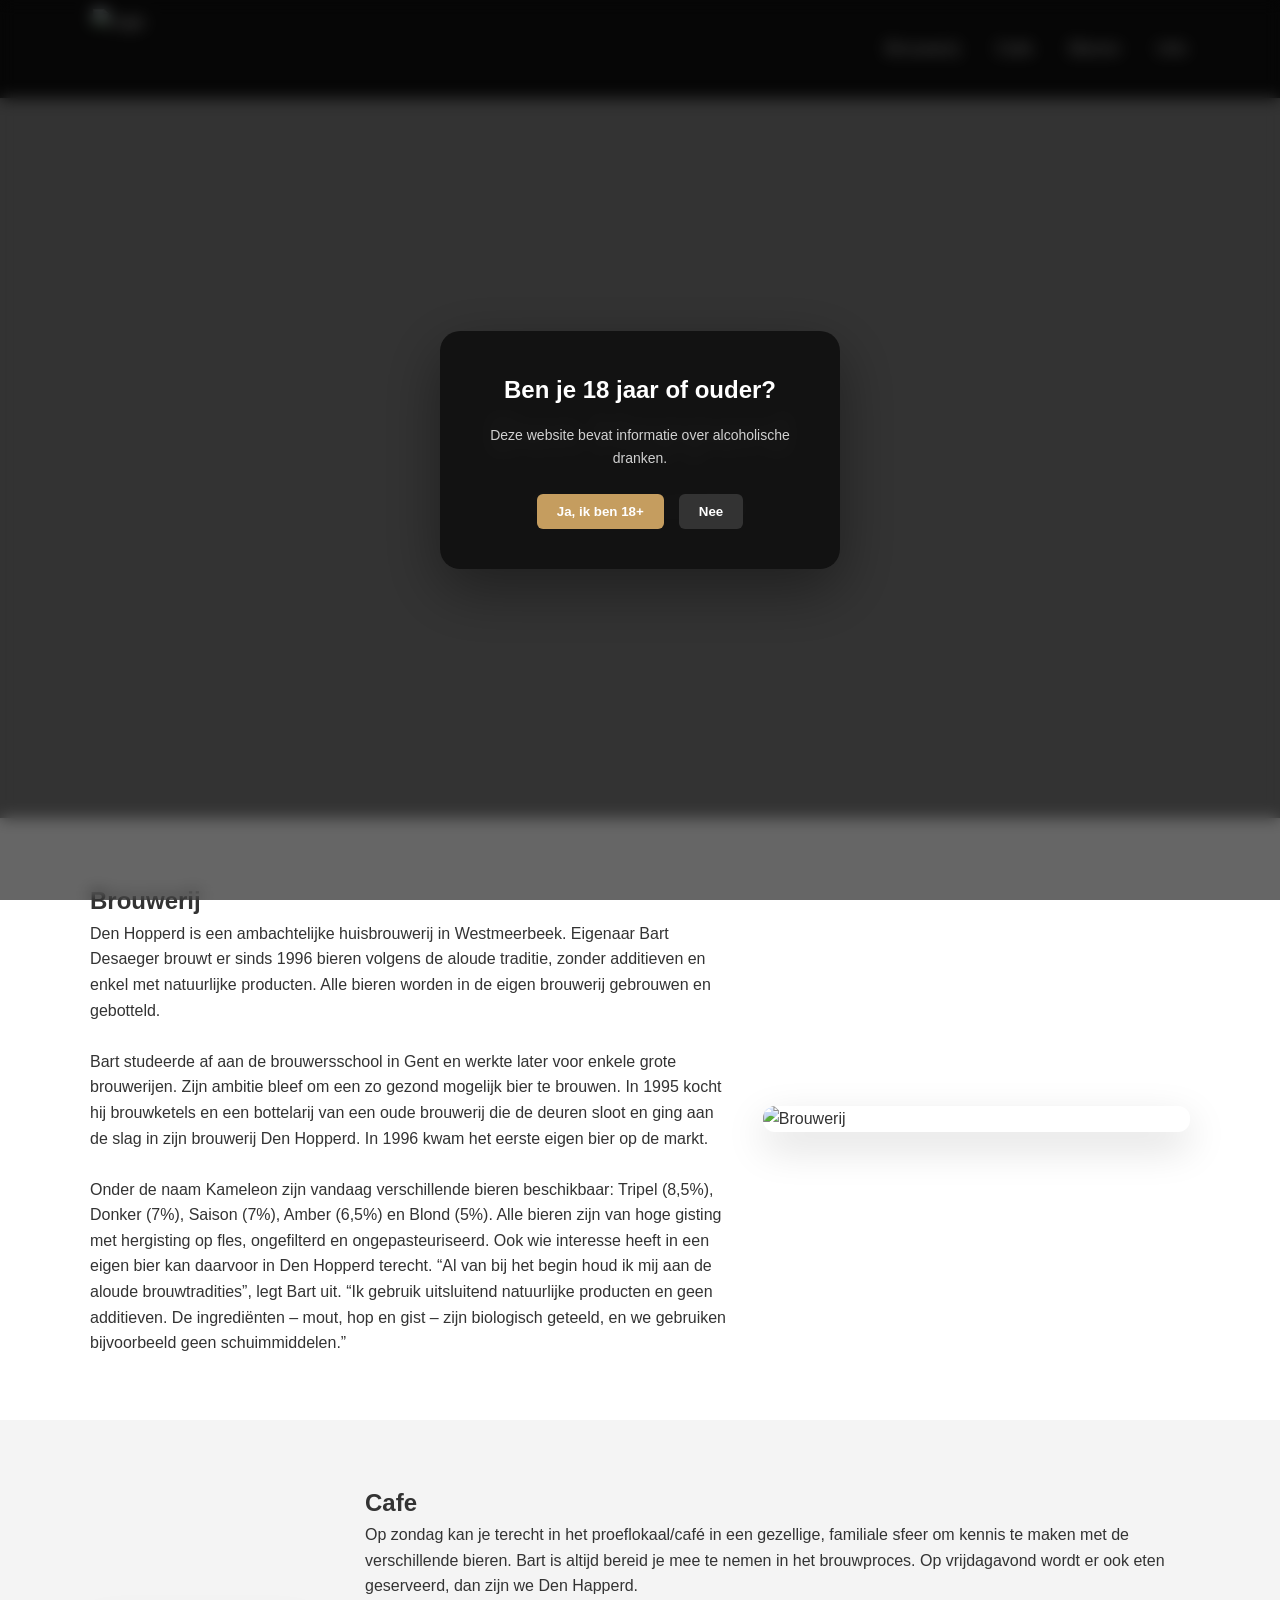
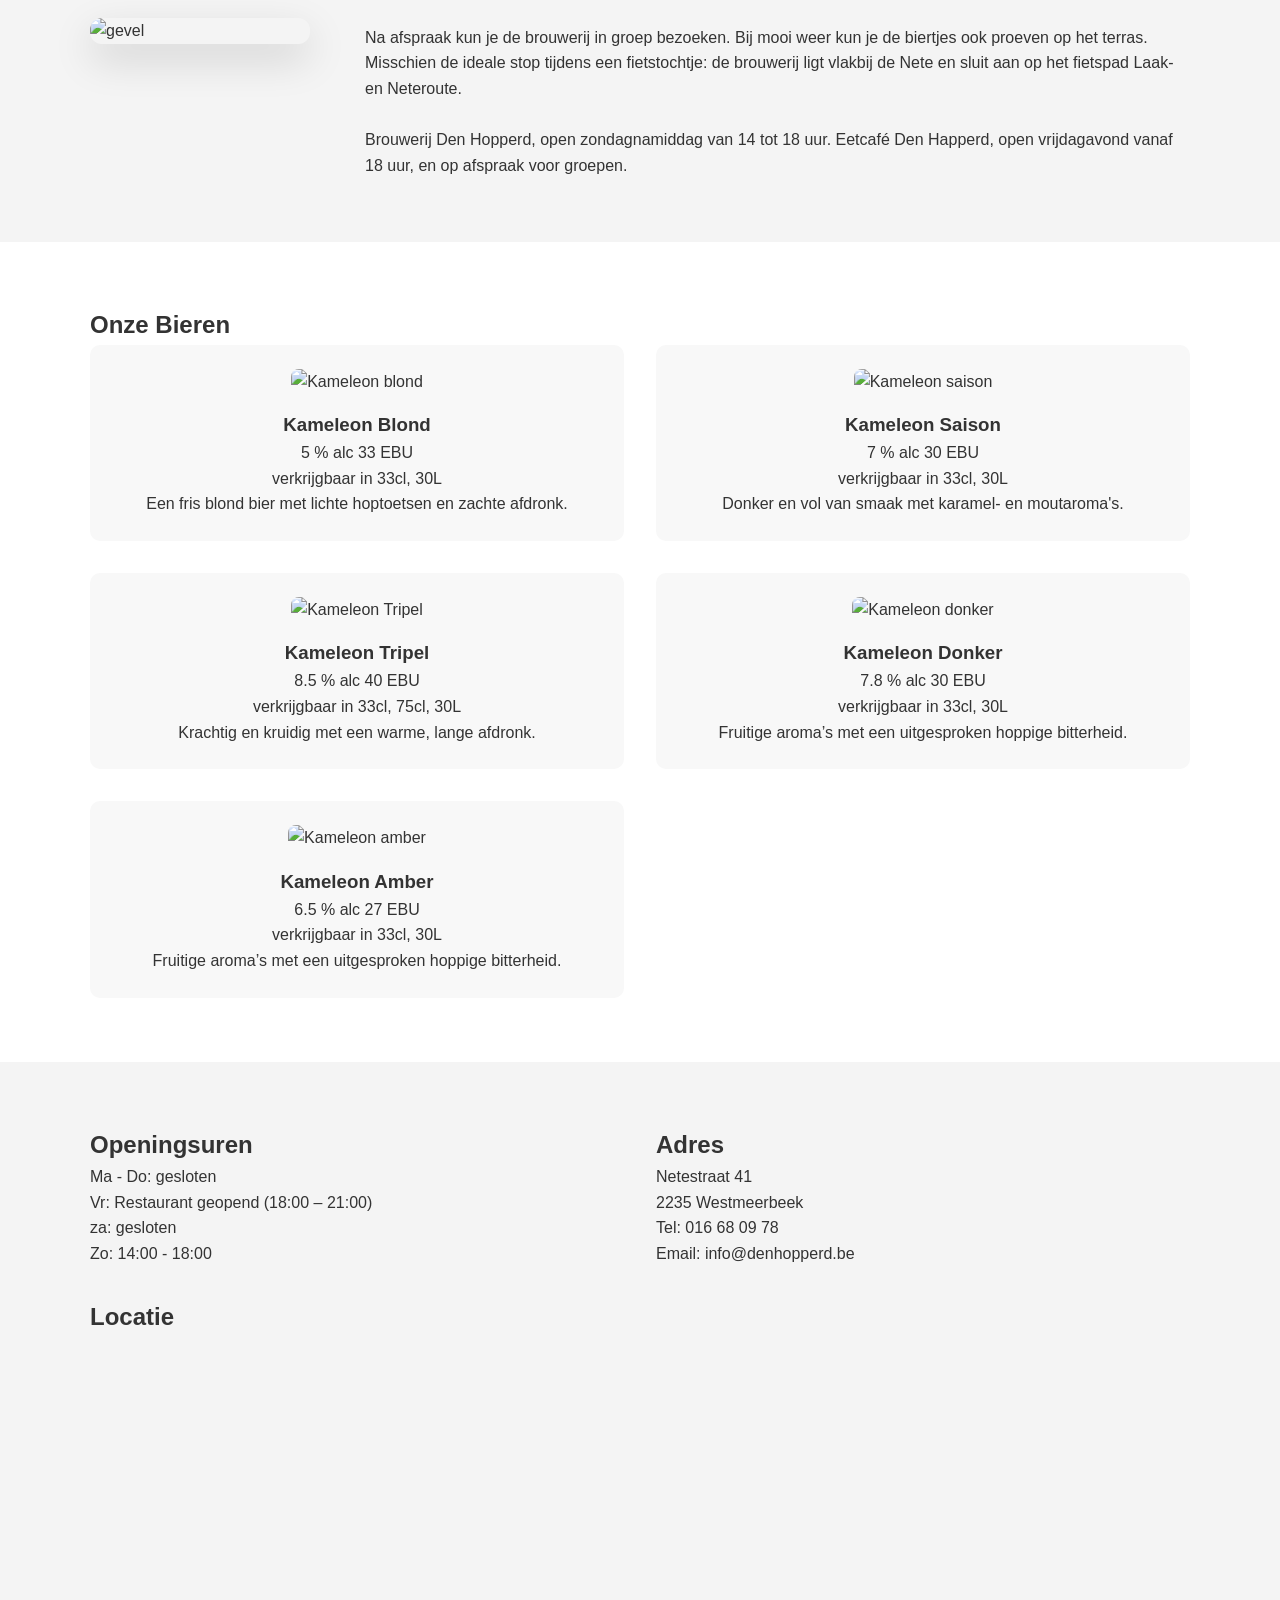
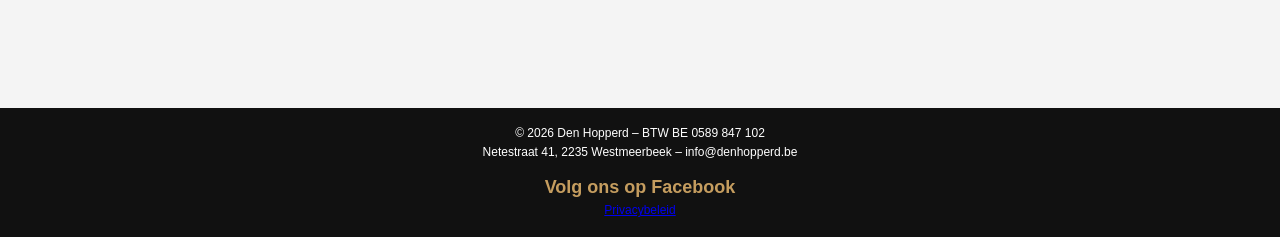
==== index.html @ 27a53ddf "Initial commit" ====
<!DOCTYPE html>
<html lang="nl">
<head>
  <meta charset="UTF-8" />
  <meta name="viewport" content="width=device-width, initial-scale=1.0" />
  <title>Den Hopperd</title>
  <meta name="description" content="Restaurant Naam - Geniet van verfijnde gerechten in een gezellige sfeer." />
  <link rel="stylesheet" href="style.css" />
</head>
<body>

<div id="age-gate" class="age-gate">
  <div class="age-box">
    <h2>Ben je 18 jaar of ouder?</h2>
    <p>Deze website bevat informatie over alcoholische dranken.</p>
    <div class="age-buttons">
      <button id="age-yes">Ja, ik ben 18+</button>
      <button id="age-no">Nee</button>
    </div>
  </div>
</div>


<header>
  <div class="container nav">

    <div class="brand">
      <img src="images/DenHopperdLogo-Transparent.png" alt="Logo">
    </div>

    <!-- Hamburger -->
    <div class="hamburger" id="hamburger">
      <span></span>
      <span></span>
      <span></span>
    </div>

    <nav id="nav-menu">
      <a href="#brouwerij">Brouwerij</a>
      <a href="#cafe">Cafe</a>
      <a href="#bieren">Bieren</a>
      <a href="#info">Info</a>
    </nav>

  </div>
</header>


<section class="hero">
  <div class="hero-content">
    <h2>Den Hopperd</h2>
    <h3>Bier van hoge goesting.</h3>
  </div>
</section>

<section id="brouwerij" class="section">
  <div class="container tekst-grid">
    <div>
      <h2>Brouwerij</h2>
      <p>
        Den Hopperd is een ambachtelijke huisbrouwerij in Westmeerbeek. Eigenaar Bart Desaeger brouwt er sinds 1996 bieren volgens de aloude traditie, zonder additieven en enkel met natuurlijke producten. Alle bieren worden in de eigen brouwerij gebrouwen en gebotteld.
<br><br>Bart studeerde af aan de brouwersschool in Gent en werkte later voor enkele grote brouwerijen. Zijn ambitie bleef om een zo gezond mogelijk bier te brouwen. In 1995 kocht hij brouwketels en een bottelarij van een oude brouwerij die de deuren sloot en ging aan de slag in zijn brouwerij Den Hopperd. In 1996 kwam het eerste eigen bier op de markt.
<br><br>Onder de naam Kameleon zijn vandaag verschillende bieren beschikbaar: Tripel (8,5%), Donker (7%), Saison (7%), Amber (6,5%) en Blond (5%). Alle bieren zijn van hoge gisting met hergisting op fles, ongefilterd en ongepasteuriseerd. Ook wie interesse heeft in een eigen bier kan daarvoor in Den Hopperd terecht.
“Al van bij het begin houd ik mij aan de aloude brouwtradities”, legt Bart uit. “Ik gebruik uitsluitend natuurlijke producten en geen additieven. De ingrediënten – mout, hop en gist – zijn biologisch geteeld, en we gebruiken bijvoorbeeld geen schuimmiddelen.”
      </p>
    </div>
    <img src="images/brouwerij.jpg" class="brouwerij-img" alt="Brouwerij" />
  </div>
</section>

<section id="cafe" class="section light">
  <div class="container tekst-grid-reverse">
    <div class="tekst">
      <h2>Cafe</h2>
      <p>
        Op zondag kan je terecht in het proeflokaal/café in een gezellige, familiale sfeer om kennis te maken met de verschillende bieren. Bart is altijd bereid je mee te nemen in het brouwproces. Op vrijdagavond wordt er ook eten geserveerd, dan zijn we Den Happerd.
<br><br>Na afspraak kun je de brouwerij in groep bezoeken. Bij mooi weer kun je de biertjes ook proeven op het terras. Misschien de ideale stop tijdens een fietstochtje: de brouwerij ligt vlakbij de Nete en sluit aan op het fietspad Laak- en Neteroute.
<br><br>Brouwerij Den Hopperd, open zondagnamiddag van 14 tot 18 uur.
Eetcafé Den Happerd, open vrijdagavond vanaf 18 uur, en op afspraak voor groepen.
      </p>
    </div>
    <img src="images/gevel.jpg" alt="gevel" class="gevel-img"/>
  </div>
</section>

<section id="bieren" class="section">
  <div class="container">
    <h2>Onze Bieren</h2>

    <div class="bier-grid">
      
      <div class="bier-card">
        <img src="images/blond.jpg" alt="Kameleon blond">
        <h3>Kameleon Blond</h3>
        <p>5 % alc 33 EBU</p>
        <p>verkrijgbaar in 33cl, 30L</p>
        <p>Een fris blond bier met lichte hoptoetsen en zachte afdronk.</p>
      </div>

      <div class="bier-card">
        <img src="images/saison.jpg" alt="Kameleon saison">
        <h3>Kameleon Saison</h3>
        <p>7 % alc 30 EBU</p>
        <p>verkrijgbaar in 33cl, 30L</p>
        <p>Donker en vol van smaak met karamel- en moutaroma's.</p>
      </div>

      <div class="bier-card">
        <img src="images/tripel.jpg" alt="Kameleon Tripel">
        <h3>Kameleon Tripel</h3>
        <p>8.5 % alc  40 EBU </p>
        <p>verkrijgbaar in 33cl, 75cl, 30L</p>
        <p>Krachtig en kruidig met een warme, lange afdronk.</p>
      </div>

      <div class="bier-card">
        <img src="images/donker.jpg" alt="Kameleon donker">
        <h3>Kameleon Donker</h3>
        <p>7.8 % alc 30 EBU</p>
        <p>verkrijgbaar in 33cl, 30L</p>
        <p>Fruitige aroma’s met een uitgesproken hoppige bitterheid.</p>
      </div>

      <div class="bier-card">
        <img src="images/amber.jpg" alt="Kameleon amber">
        <h3>Kameleon Amber</h3>
        <p>6.5 % alc 27 EBU</p>
        <p>verkrijgbaar in 33cl, 30L</p>
        <p>Fruitige aroma’s met een uitgesproken hoppige bitterheid.</p>
      </div>

    </div>
  </div>
</section>

<section id="info" class="section light">
  <div class="container grid">
    <div>
      <h2>Openingsuren</h2>
      <p>Ma - Do: gesloten</p>
      <p>Vr: Restaurant geopend (18:00 – 21:00)</p>
      <p>za: gesloten</p>
      <p>Zo: 14:00 - 18:00</p>
    </div>

    <div>
      <h2>Adres</h2>
      <p>Netestraat 41</p>
      <p>2235 Westmeerbeek</p>
      <p>Tel: 016 68 09 78</p>
      <p>Email: info@denhopperd.be</p>
    </div>
    <div class="locatie">
    <h2>Locatie</h2>
    <iframe
      src="https://www.google.com/maps/embed?pb=!1m18!1m12!1m3!1d2507.45980345771!2d4.831696375982853!3d51.06306164306714!2m3!1f0!2f0!3f0!3m2!1i1024!2i768!4f13.1!3m3!1m2!1s0x47c15ab9e8f46dcd%3A0xeb214ca269aacdbd!2sBrouwerij%20den%20Hopperd!5e0!3m2!1snl!2sbe!4v1770646903453!5m2!1snl!2sbe"
      width="100%"
      height="300"
      style="border:0;"
      allowfullscreen=""
      loading="lazy">
    </iframe>
  </div>
  </div>
</section>

<footer>
  <div class="container">
     <p>
    © 2026 Den Hopperd – BTW BE 0589 847 102 <br>
    Netestraat 41, 2235 Westmeerbeek – info@denhopperd.be
    </p>
    <a class="social-link" href="https://www.facebook.com/hopperd1/" target="_blank">
      Volg ons op Facebook
    </a>
    <br>
    <a href="privacy.html">Privacybeleid</a>
  </div>
</footer>
<script src="script.js"></script>
</body>
</html>
---- style.css ----
* {
  margin: 0;
  padding: 0;
  box-sizing: border-box;
}

body {
  font-family: Arial, sans-serif;
  line-height: 1.6;
  color: #333;
}

.container {
  width: 90%;
  max-width: 1100px;
  margin: auto;
}

header {
  background: #0f0f0f;
  color: white;
  padding: 1.2rem 2rem;
  position: sticky;
  top: 0;
  z-index: 1000;
}

.nav {
  display: flex;
  justify-content: space-between;
  align-items: center;
  max-width: 1100px;
  margin: 0 auto;
}

nav a {
  color: white;
  text-decoration: none;
  margin-left: 2rem;
  font-weight: 500;
  letter-spacing: 0.05em;
  position: relative;
  transition: all 0.3s ease;
}

nav a::after {
  content: "";
  position: absolute;
  left: 0;
  bottom: -6px;
  width: 0;
  height: 2px;
  background: #c89b3c; /* warm accent */
  transition: width 0.3s ease;
}

nav a:hover::after {
  width: 100%;
}

.hero {
  background: url("images/toog.jpg") center/cover no-repeat;
  height: 80vh;
  display: flex;
  align-items: center;
  justify-content: center;
  text-align: center;
  color: white;
  position: relative;
}

.hero::after {
  content: "";
  position: absolute;
  inset: 0;
  background: rgba(0,0,0,0.5);
}

.hero-content {
  position: relative;
  z-index: 1;
}

.hero h2 {
  font-size: 3rem;
  margin-bottom: 1rem;
}

.btn {
  display: inline-block;
  padding: 10px 20px;
  background: #c59d5f;
  color: white;
  text-decoration: none;
  border-radius: 5px;
}

section {
  scroll-margin-top: 100px;
}

.section {
  padding: 4rem 0;
}

.section.light {
  background: #f4f4f4;
}

.grid {
  display: grid;
  grid-template-columns: 1fr 1fr;
  gap: 2rem;
  align-items: center;
}

.tekst-grid {
  display: grid;
  grid-template-columns: 3fr 2fr;
  gap: 2rem;
  align-items: center;
}

.tekst-grid img{
  width: 100%;
}

.menu-grid {
  display: grid;
  gap: 2rem;
  margin-top: 2rem;
}

.locatie {
  grid-column: 1 / -1;
}

footer {
  background: #111;
  color: white;
  text-align: center;
  padding: 1rem 0;
  font-size: 12px;
}

.social-link {
  display: inline-block;
  margin-top: 10px;
  color: #c59d5f;
  text-decoration: none;
  font-weight: bold;
  font-size: 18px;
}

.social-link:hover {
  opacity: 0.7;
}

.menu-image {
  margin-top: 2rem;
  text-align: center;
}

.menu-image img {
  max-width: 60%;
  height: auto;
  border-radius: 10px;
  box-shadow: 0 10px 25px rgba(0,0,0,0.1);
}

.brand {
  display: flex;
  align-items: center;
}

.brand img {
  height: 80px;
  width: auto;
  margin-top: -10px;
  margin-bottom: -10px;
}

.bier-grid {
  display: grid;
  grid-template-columns: repeat(2, 1fr);
  gap: 2rem;
}

.bier-card {
  background: #f8f8f8;
  padding: 1.5rem;
  border-radius: 10px;
  text-align: center;
}

.bier-card img {
  width: 40%;
  border-radius: 8px;
  margin-bottom: 1rem;
}

.tekst-grid-reverse {
  display: grid;
  grid-template-columns: 1fr 3fr;
  grid-template-areas: "image tekst";
  align-items: center;
}


.tekst-grid-reverse img.gevel-img {
  width: 80%;
  grid-area: image;
  border-radius: 12px;
  box-shadow: 0 15px 40px rgba(0, 0, 0, 0.15);
}

.tekst-grid-reverse .tekst{
  grid-area: tekst;
}


.tekst-grid img.brouwerij-img {
  width: 100%;
}

.tekst-grid img {
  width: 100%;
  height: auto;
  border-radius: 12px;
  box-shadow: 0 15px 40px rgba(0, 0, 0, 0.15);
}

.bart{
  width: 60%;
  display: block;
  margin: 0 auto;
}

.hamburger {
  display: none;
  flex-direction: column;
  gap: 5px;
  cursor: pointer;
}

.hamburger span {
  width: 25px;
  height: 3px;
  background: white;
  transition: 0.3s;
}

.age-gate {
  display: none; 
  position: fixed;
  inset: 0;

  background: rgba(0, 0, 0, 0.6); /* semi transparant */
  backdrop-filter: blur(8px);
  -webkit-backdrop-filter: blur(8px); /* Safari */

  display: none;
  justify-content: center;
  align-items: center;

  z-index: 9999;
}

.age-box {
  background: rgba(15,15,15,0.9);
  padding: 40px;
  border-radius: 20px;
  text-align: center;
  max-width: 400px;
  width: 90%;
  color: white;
  box-shadow: 0 20px 60px rgba(0,0,0,0.4);
}

.age-box h2 {
  margin-bottom: 15px;
}

.age-box p {
  margin-bottom: 25px;
  font-size: 14px;
  opacity: 0.8;
}

.age-buttons {
  display: flex;
  justify-content: center;
  gap: 15px;
}

.age-buttons button {
  padding: 10px 20px;
  border: none;
  cursor: pointer;
  border-radius: 6px;
  font-weight: bold;
}

#age-yes {
  background: #c59d5f;
  color: white;
}

#age-no {
  background: #333;
  color: white;
}

.age-hidden {
  display: none;
}

.privacy-container {
    max-width: 850px;
    margin: 60px auto;
    padding: 0 20px;
    line-height: 1.7;
}

/* Datum bovenaan */
.privacy-container .last-updated {
    font-size: 14px;
    color: #777;
    margin-bottom: 30px;
}

/* Hoofdtitels */
.privacy-container h1,
.privacy-container h2 {
    margin-top: 50px;
    margin-bottom: 15px;
    font-weight: 600;
}

/* Eerste titel iets minder afstand */
.privacy-container h1:first-of-type {
    margin-top: 0;
}

/* Bedrijfsgegevens blok */
.company-info {
    margin-bottom: 35px;
    line-height: 1.8;
}

/* Opsomming */
.privacy-container ul {
    margin-top: 10px;
    padding-left: 20px;
}

.privacy-container li {
    margin-bottom: 8px;
}

/* Paragrafen */
.privacy-container p {
    margin-bottom: 15px;
}

@media (max-width: 768px) {
  .grid {
    grid-template-columns: 1fr;
  }

  .hero h2 {
    font-size: 2rem;
  }

  .bier-grid {
  grid-template-columns: 1fr;
  }

  .tekst-grid-reverse {
    grid-template-columns: 1fr;
    grid-template-areas:
      "tekst"
      "image";
  }

  .tekst-grid {
    grid-template-columns: 1fr;
    grid-template-areas:
      "tekst"
      "image";
  }


  .tekst-grid-reverse img.gevel-img{
    width: 50%;
    margin: 0 auto;
    display: block;
    margin-top: 10px;
  }

  .hamburger {
    display: flex;
  }

  nav {
    position: fixed;       /* ← niet meer absolute */
    top: 90px;             /* hoogte van je header */
    left: 0;
    width: 100%;
    background: #0f0f0f;
    display: flex;
    flex-direction: column;
    text-align: center;

    max-height: 0;
    overflow: hidden;
    transition: max-height 0.3s ease;
    z-index: 999;
  }

  nav.active {
    max-height: 400px;
  }

  nav a {
    padding: 1.2rem 0;
    margin: 0;
  }
}
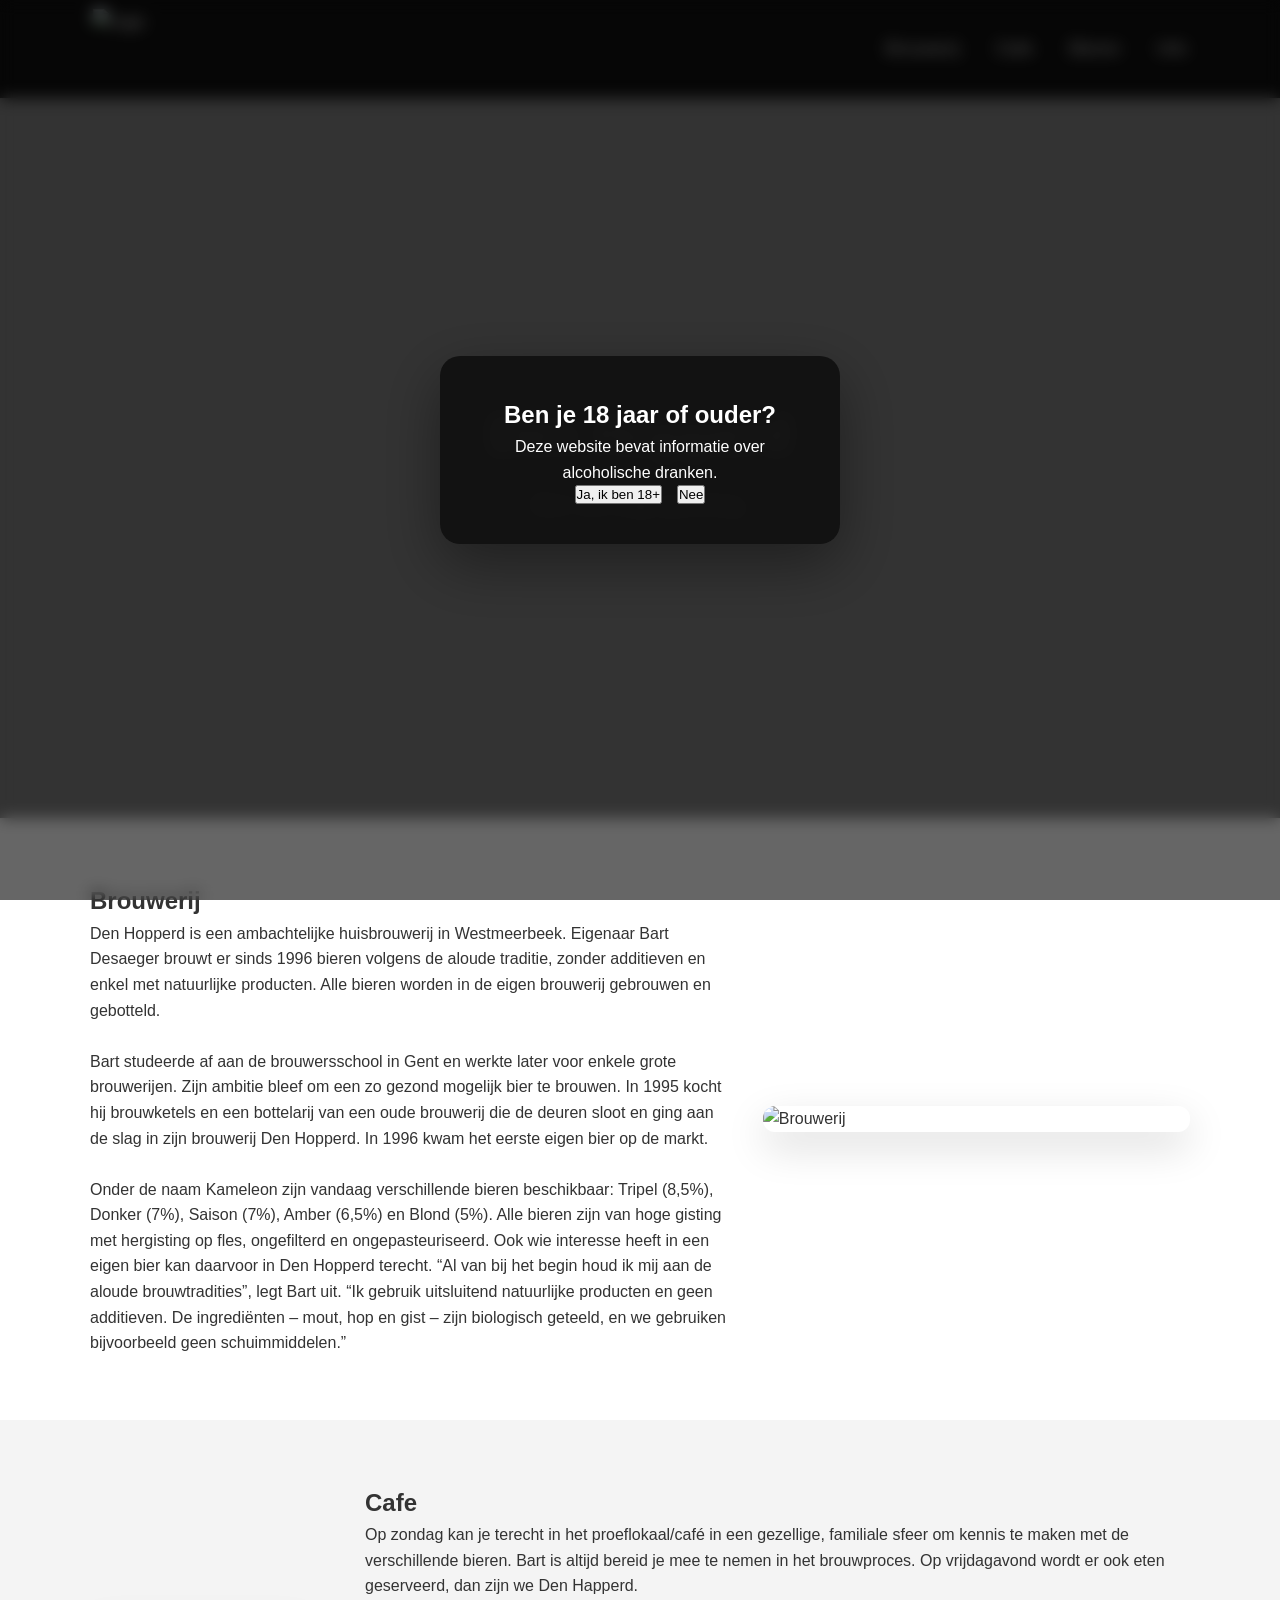
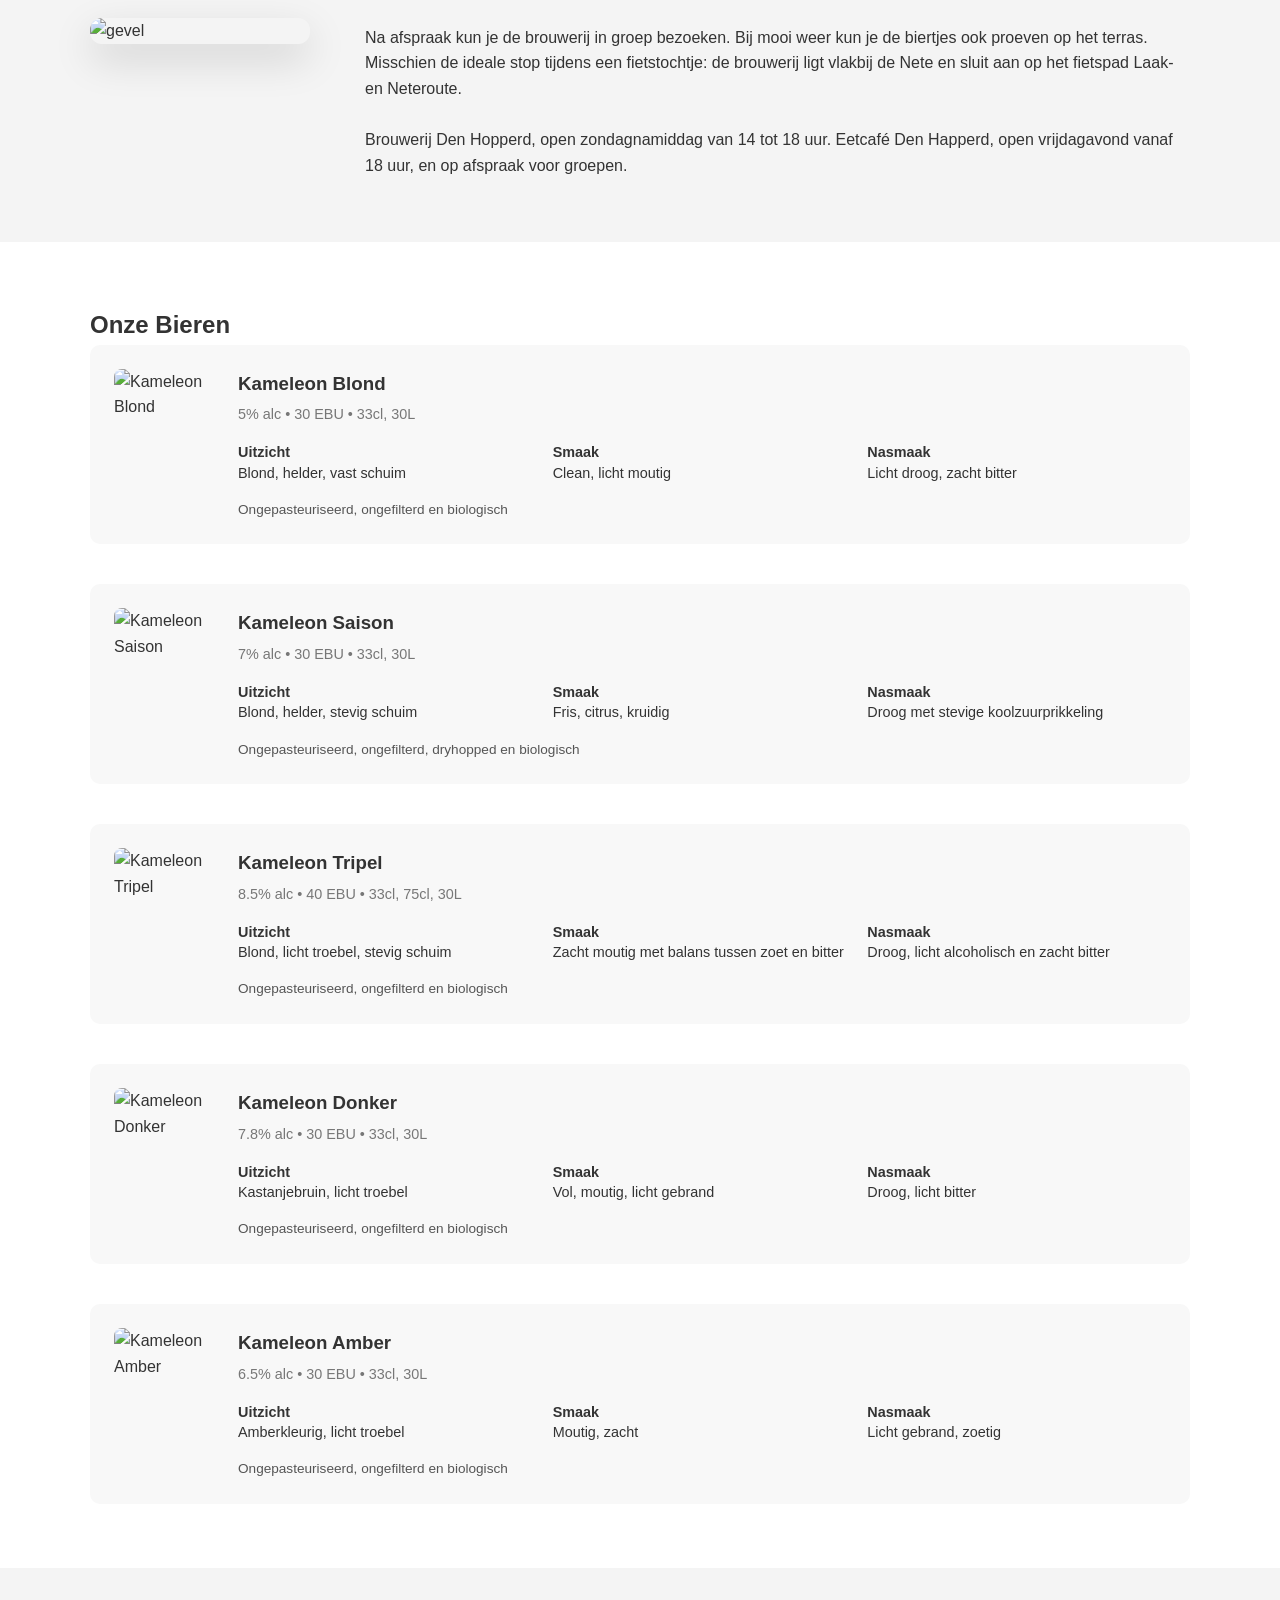
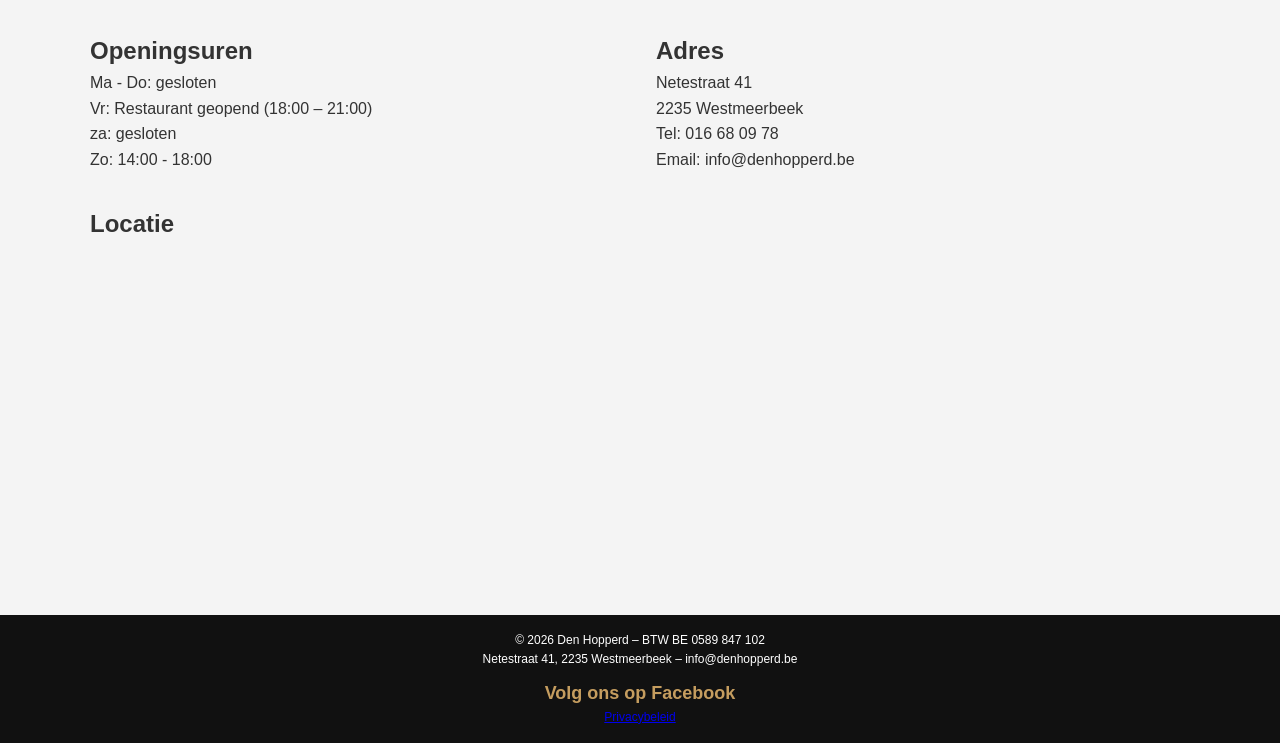
==== commit 6ee61bcd: "bier-grid" ====
--- a/index.html
+++ b/index.html
@@ -87,46 +87,106 @@
   <div class="container">
     <h2>Onze Bieren</h2>
 
-    <div class="bier-grid">
-      
-      <div class="bier-card">
-        <img src="images/blond.jpg" alt="Kameleon blond">
-        <h3>Kameleon Blond</h3>
-        <p>5 % alc 33 EBU</p>
-        <p>verkrijgbaar in 33cl, 30L</p>
-        <p>Een fris blond bier met lichte hoptoetsen en zachte afdronk.</p>
-      </div>
-
-      <div class="bier-card">
-        <img src="images/saison.jpg" alt="Kameleon saison">
-        <h3>Kameleon Saison</h3>
-        <p>7 % alc 30 EBU</p>
-        <p>verkrijgbaar in 33cl, 30L</p>
-        <p>Donker en vol van smaak met karamel- en moutaroma's.</p>
-      </div>
-
-      <div class="bier-card">
+    <div class="bier-lijst">
+
+      <!-- BLOND -->
+      <div class="bier-item">
+        <img src="images/blond.jpg" alt="Kameleon Blond">
+
+        <div class="bier-info">
+          <h3>Kameleon Blond</h3>
+          <p class="bier-meta">5% alc • 30 EBU • 33cl, 30L</p>
+
+          <div class="bier-blokken">
+            <p><strong>Uitzicht</strong><br>Blond, helder, vast schuim</p>
+            <p><strong>Smaak</strong><br>Clean, licht moutig</p>
+            <p><strong>Nasmaak</strong><br>Licht droog, zacht bitter</p>
+          </div>
+
+          <p class="bier-extra">
+            Ongepasteuriseerd, ongefilterd en biologisch
+          </p>
+        </div>
+      </div>
+
+      <!-- SAISON -->
+      <div class="bier-item">
+        <img src="images/saison.jpg" alt="Kameleon Saison">
+
+        <div class="bier-info">
+          <h3>Kameleon Saison</h3>
+          <p class="bier-meta">7% alc • 30 EBU • 33cl, 30L</p>
+
+          <div class="bier-blokken">
+            <p><strong>Uitzicht</strong><br>Blond, helder, stevig schuim</p>
+            <p><strong>Smaak</strong><br>Fris, citrus, kruidig</p>
+            <p><strong>Nasmaak</strong><br>Droog met stevige koolzuurprikkeling</p>
+          </div>
+
+          <p class="bier-extra">
+            Ongepasteuriseerd, ongefilterd, dryhopped en biologisch
+          </p>
+        </div>
+      </div>
+
+      <!-- TRIPEL -->
+      <div class="bier-item">
         <img src="images/tripel.jpg" alt="Kameleon Tripel">
-        <h3>Kameleon Tripel</h3>
-        <p>8.5 % alc  40 EBU </p>
-        <p>verkrijgbaar in 33cl, 75cl, 30L</p>
-        <p>Krachtig en kruidig met een warme, lange afdronk.</p>
-      </div>
-
-      <div class="bier-card">
-        <img src="images/donker.jpg" alt="Kameleon donker">
-        <h3>Kameleon Donker</h3>
-        <p>7.8 % alc 30 EBU</p>
-        <p>verkrijgbaar in 33cl, 30L</p>
-        <p>Fruitige aroma’s met een uitgesproken hoppige bitterheid.</p>
-      </div>
-
-      <div class="bier-card">
-        <img src="images/amber.jpg" alt="Kameleon amber">
-        <h3>Kameleon Amber</h3>
-        <p>6.5 % alc 27 EBU</p>
-        <p>verkrijgbaar in 33cl, 30L</p>
-        <p>Fruitige aroma’s met een uitgesproken hoppige bitterheid.</p>
+
+        <div class="bier-info">
+          <h3>Kameleon Tripel</h3>
+          <p class="bier-meta">8.5% alc • 40 EBU • 33cl, 75cl, 30L</p>
+
+          <div class="bier-blokken">
+            <p><strong>Uitzicht</strong><br>Blond, licht troebel, stevig schuim</p>
+            <p><strong>Smaak</strong><br>Zacht moutig met balans tussen zoet en bitter</p>
+            <p><strong>Nasmaak</strong><br>Droog, licht alcoholisch en zacht bitter</p>
+          </div>
+
+          <p class="bier-extra">
+            Ongepasteuriseerd, ongefilterd en biologisch
+          </p>
+        </div>
+      </div>
+
+      <!-- DONKER -->
+      <div class="bier-item">
+        <img src="images/donker.jpg" alt="Kameleon Donker">
+
+        <div class="bier-info">
+          <h3>Kameleon Donker</h3>
+          <p class="bier-meta">7.8% alc • 30 EBU • 33cl, 30L</p>
+
+          <div class="bier-blokken">
+            <p><strong>Uitzicht</strong><br>Kastanjebruin, licht troebel</p>
+            <p><strong>Smaak</strong><br>Vol, moutig, licht gebrand</p>
+            <p><strong>Nasmaak</strong><br>Droog, licht bitter</p>
+          </div>
+
+          <p class="bier-extra">
+            Ongepasteuriseerd, ongefilterd en biologisch
+          </p>
+        </div>
+      </div>
+
+      <!-- AMBER -->
+      <div class="bier-item">
+        <img src="images/amber.jpg" alt="Kameleon Amber">
+
+        <div class="bier-info">
+          <h3>Kameleon Amber</h3>
+          <p class="bier-meta">6.5% alc • 30 EBU • 33cl, 30L</p>
+
+          <div class="bier-blokken">
+            <p><strong>Uitzicht</strong><br>Amberkleurig, licht troebel</p>
+            <p><strong>Smaak</strong><br>Moutig, zacht</p>
+            <p><strong>Nasmaak</strong><br>Licht gebrand, zoetig</p>
+          </div>
+
+          <p class="bier-extra">
+            Ongepasteuriseerd, ongefilterd en biologisch
+          </p>
+        </div>
       </div>
 
     </div>
--- a/style.css
+++ b/style.css
@@ -50,7 +50,7 @@
   bottom: -6px;
   width: 0;
   height: 2px;
-  background: #c89b3c; /* warm accent */
+  background: #c89b3c;
   transition: width 0.3s ease;
 }
 
@@ -121,7 +121,7 @@
   align-items: center;
 }
 
-.tekst-grid img{
+.tekst-grid img {
   width: 100%;
 }
 
@@ -180,24 +180,70 @@
   margin-bottom: -10px;
 }
 
-.bier-grid {
-  display: grid;
-  grid-template-columns: repeat(2, 1fr);
-  gap: 2rem;
-}
-
-.bier-card {
+/* ========================= */
+/* NIEUWE BIER LAYOUT */
+/* ========================= */
+
+.bier-lijst {
+  display: flex;
+  flex-direction: column;
+  gap: 2.5rem;
+}
+
+.bier-item {
+  display: grid;
+  grid-template-columns: 100px 1fr;
+  gap: 1.5rem;
+  align-items: start;
   background: #f8f8f8;
   padding: 1.5rem;
   border-radius: 10px;
-  text-align: center;
-}
-
-.bier-card img {
-  width: 40%;
+  transition: transform 0.2s ease, box-shadow 0.2s ease;
+}
+
+.bier-item:hover {
+  transform: translateY(-3px);
+  box-shadow: 0 10px 25px rgba(0,0,0,0.08);
+}
+
+.bier-item img {
+  width: 100%;
+  max-width: 100px;
   border-radius: 8px;
+}
+
+.bier-info {
+  text-align: left;
+}
+
+.bier-info h3 {
+  margin-bottom: 0.3rem;
+}
+
+.bier-meta {
+  font-size: 0.9rem;
+  color: #777;
   margin-bottom: 1rem;
 }
+
+.bier-blokken {
+  display: grid;
+  grid-template-columns: repeat(3, 1fr);
+  gap: 1rem;
+  margin-bottom: 1rem;
+}
+
+.bier-blokken p {
+  font-size: 0.9rem;
+  line-height: 1.4;
+}
+
+.bier-extra {
+  font-size: 0.85rem;
+  color: #555;
+}
+
+/* ========================= */
 
 .tekst-grid-reverse {
   display: grid;
@@ -205,7 +251,6 @@
   grid-template-areas: "image tekst";
   align-items: center;
 }
-
 
 .tekst-grid-reverse img.gevel-img {
   width: 80%;
@@ -214,10 +259,9 @@
   box-shadow: 0 15px 40px rgba(0, 0, 0, 0.15);
 }
 
-.tekst-grid-reverse .tekst{
+.tekst-grid-reverse .tekst {
   grid-area: tekst;
 }
-
 
 .tekst-grid img.brouwerij-img {
   width: 100%;
@@ -230,7 +274,7 @@
   box-shadow: 0 15px 40px rgba(0, 0, 0, 0.15);
 }
 
-.bart{
+.bart {
   width: 60%;
   display: block;
   margin: 0 auto;
@@ -251,18 +295,14 @@
 }
 
 .age-gate {
-  display: none; 
+  display: none;
   position: fixed;
   inset: 0;
-
-  background: rgba(0, 0, 0, 0.6); /* semi transparant */
+  background: rgba(0, 0, 0, 0.6);
   backdrop-filter: blur(8px);
-  -webkit-backdrop-filter: blur(8px); /* Safari */
-
-  display: none;
+  -webkit-backdrop-filter: blur(8px);
   justify-content: center;
   align-items: center;
-
   z-index: 9999;
 }
 
@@ -277,93 +317,31 @@
   box-shadow: 0 20px 60px rgba(0,0,0,0.4);
 }
 
-.age-box h2 {
-  margin-bottom: 15px;
-}
-
-.age-box p {
-  margin-bottom: 25px;
-  font-size: 14px;
-  opacity: 0.8;
-}
-
 .age-buttons {
   display: flex;
   justify-content: center;
   gap: 15px;
 }
 
-.age-buttons button {
-  padding: 10px 20px;
-  border: none;
-  cursor: pointer;
-  border-radius: 6px;
-  font-weight: bold;
-}
-
-#age-yes {
-  background: #c59d5f;
-  color: white;
-}
-
-#age-no {
-  background: #333;
-  color: white;
-}
-
-.age-hidden {
-  display: none;
-}
-
-.privacy-container {
-    max-width: 850px;
-    margin: 60px auto;
-    padding: 0 20px;
-    line-height: 1.7;
-}
-
-/* Datum bovenaan */
-.privacy-container .last-updated {
-    font-size: 14px;
-    color: #777;
-    margin-bottom: 30px;
-}
-
-/* Hoofdtitels */
-.privacy-container h1,
-.privacy-container h2 {
-    margin-top: 50px;
-    margin-bottom: 15px;
-    font-weight: 600;
-}
-
-/* Eerste titel iets minder afstand */
-.privacy-container h1:first-of-type {
-    margin-top: 0;
-}
-
-/* Bedrijfsgegevens blok */
-.company-info {
-    margin-bottom: 35px;
-    line-height: 1.8;
-}
-
-/* Opsomming */
-.privacy-container ul {
-    margin-top: 10px;
-    padding-left: 20px;
-}
-
-.privacy-container li {
-    margin-bottom: 8px;
-}
-
-/* Paragrafen */
-.privacy-container p {
-    margin-bottom: 15px;
-}
+.bier-card {
+  display: grid;
+  grid-template-columns: 140px 1fr; /* GROTER beeld */
+  gap: 20px;
+  align-items: start;
+}
+
+.bier-card img {
+  width: 140px;
+  height: auto;
+  border-radius: 10px;
+}
+
+/* ========================= */
+/* MOBILE */
+/* ========================= */
 
 @media (max-width: 768px) {
+
   .grid {
     grid-template-columns: 1fr;
   }
@@ -372,30 +350,23 @@
     font-size: 2rem;
   }
 
-  .bier-grid {
-  grid-template-columns: 1fr;
-  }
-
-  .tekst-grid-reverse {
-    grid-template-columns: 1fr;
-    grid-template-areas:
-      "tekst"
-      "image";
-  }
-
+  .tekst-grid-reverse,
   .tekst-grid {
     grid-template-columns: 1fr;
-    grid-template-areas:
-      "tekst"
-      "image";
-  }
-
-
-  .tekst-grid-reverse img.gevel-img{
-    width: 50%;
+  }
+
+  .bier-item {
+    grid-template-columns: 1fr;
+    text-align: center;
+  }
+
+  .bier-item img {
     margin: 0 auto;
-    display: block;
-    margin-top: 10px;
+  }
+
+  .bier-blokken {
+    grid-template-columns: 1fr;
+    text-align: left;
   }
 
   .hamburger {
@@ -403,19 +374,16 @@
   }
 
   nav {
-    position: fixed;       /* ← niet meer absolute */
-    top: 90px;             /* hoogte van je header */
+    position: fixed;
+    top: 90px;
     left: 0;
     width: 100%;
     background: #0f0f0f;
-    display: flex;
     flex-direction: column;
     text-align: center;
-
     max-height: 0;
     overflow: hidden;
     transition: max-height 0.3s ease;
-    z-index: 999;
   }
 
   nav.active {
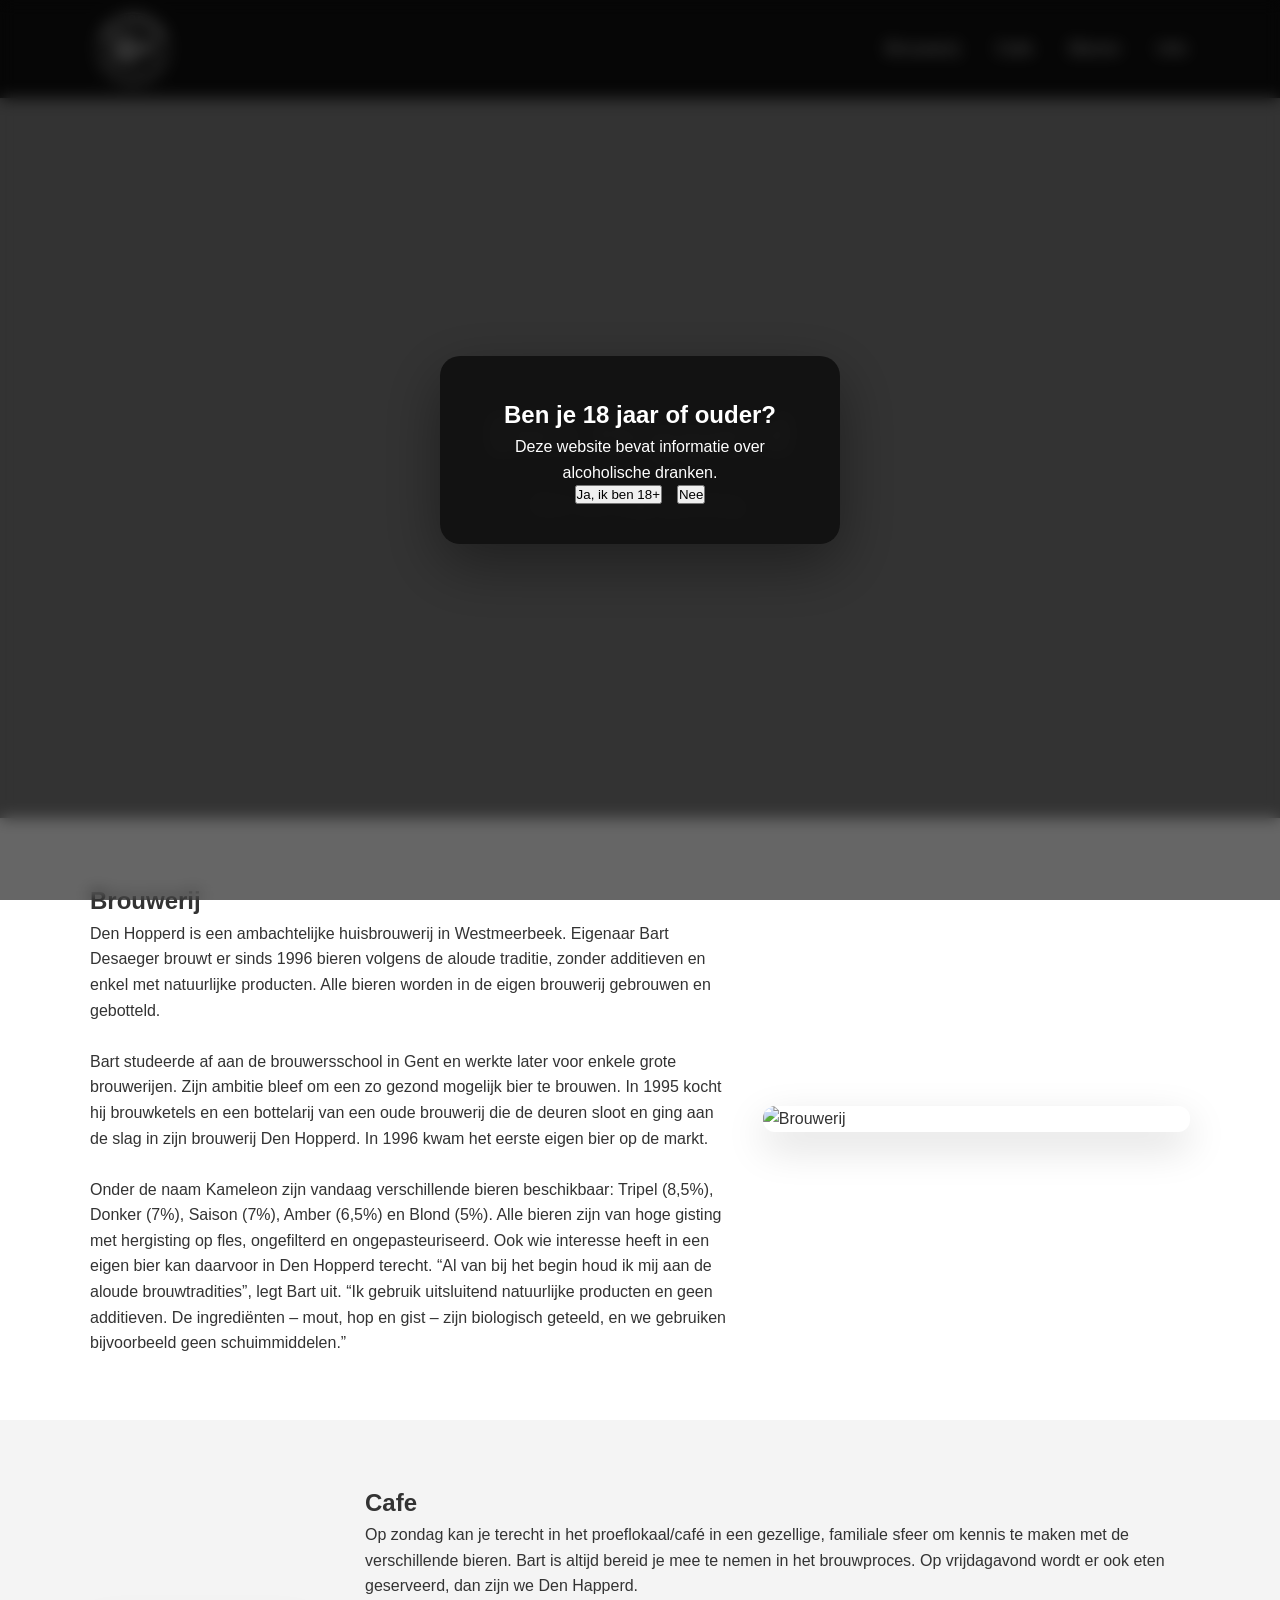
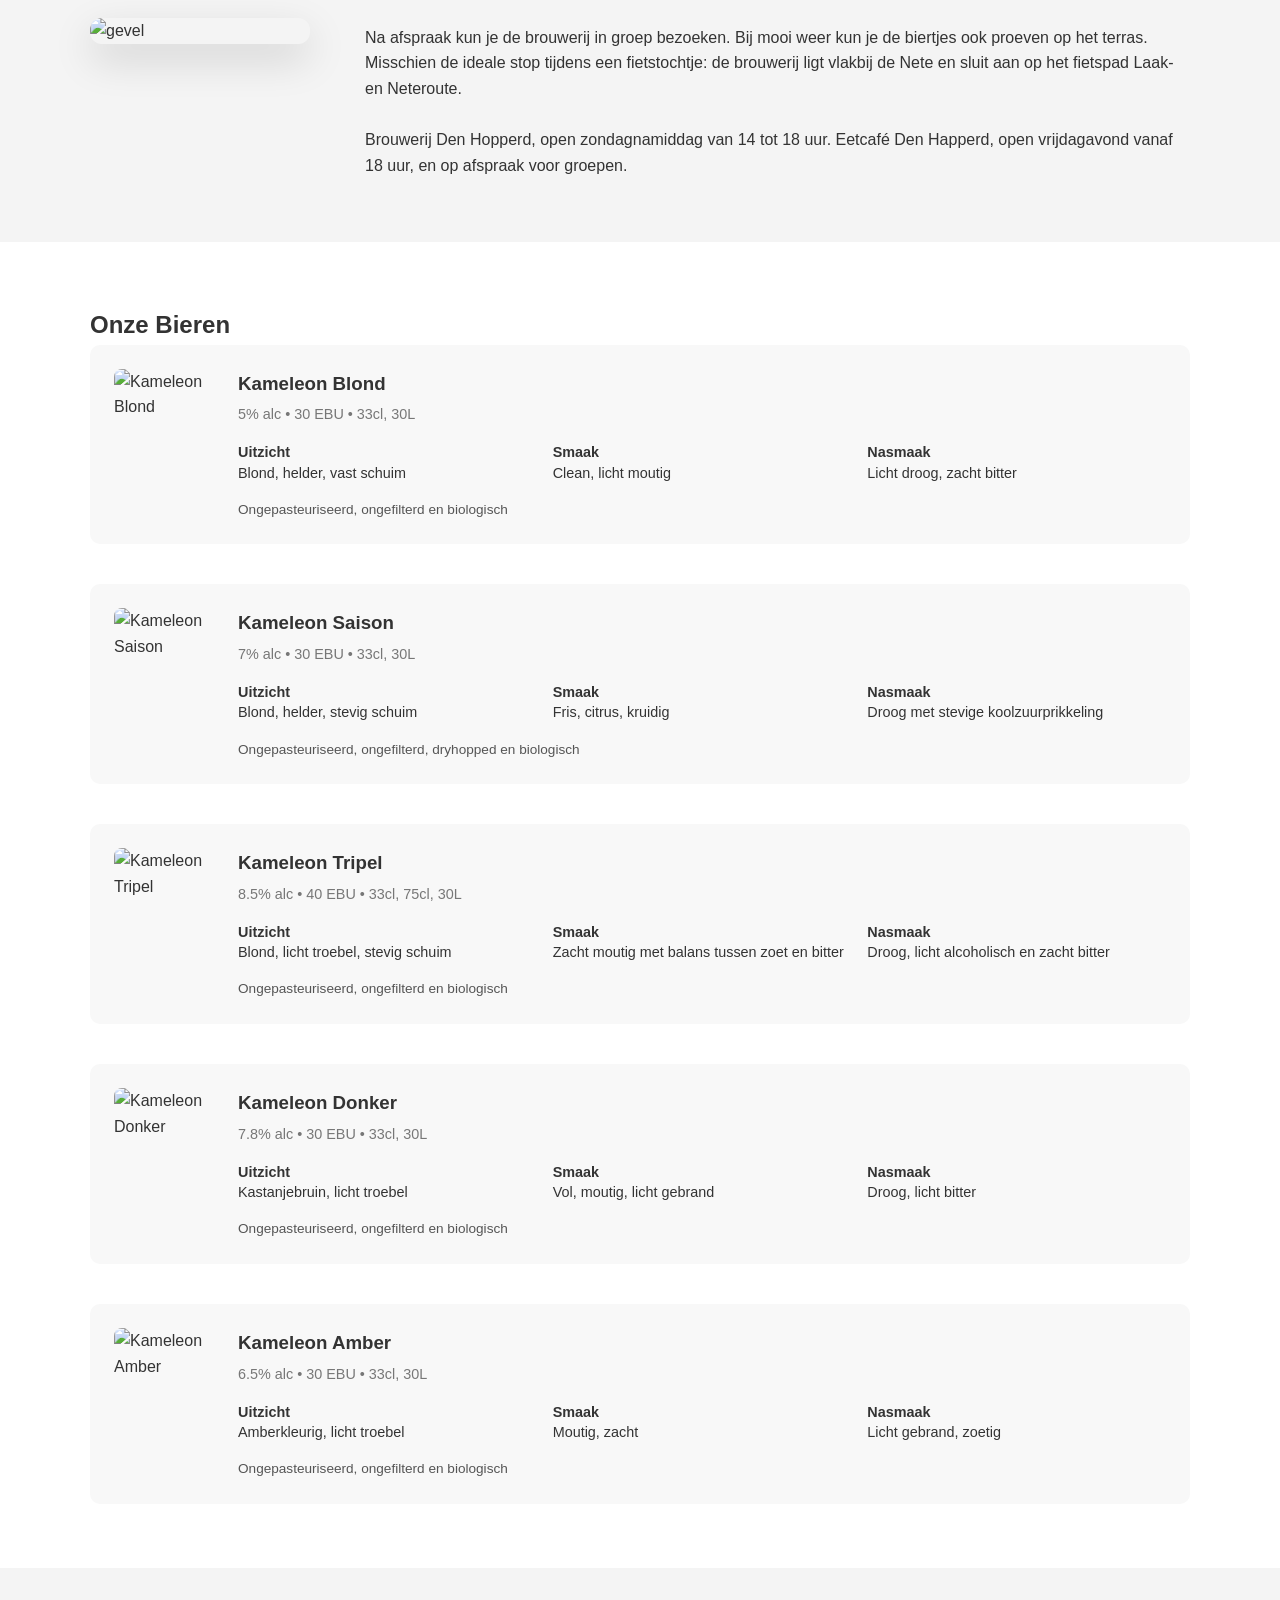
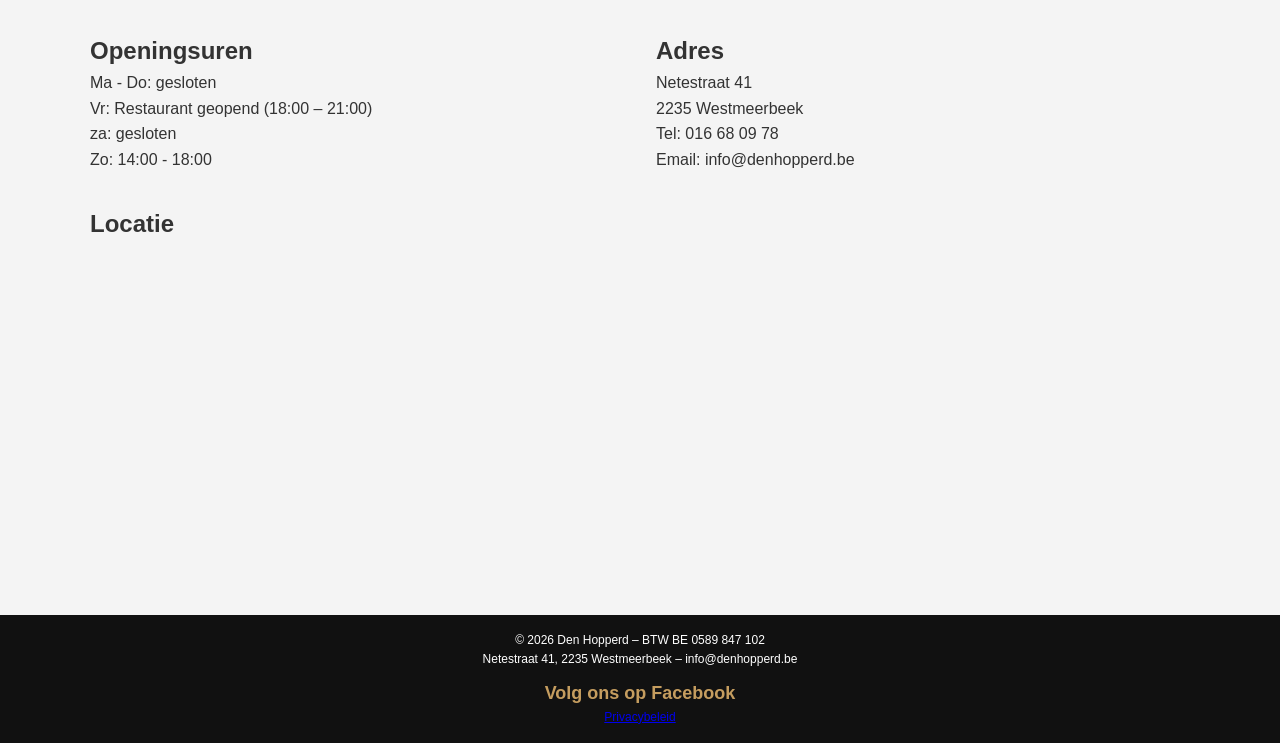
==== commit 97626484: "fixImages" ====
--- a/index.html
+++ b/index.html
@@ -25,7 +25,7 @@
   <div class="container nav">
 
     <div class="brand">
-      <img src="images/DenHopperdLogo-Transparent.png" alt="Logo">
+      <img src="Images/DenHopperdLogo-Transparent.png" alt="Logo">
     </div>
 
     <!-- Hamburger -->
@@ -64,7 +64,7 @@
 “Al van bij het begin houd ik mij aan de aloude brouwtradities”, legt Bart uit. “Ik gebruik uitsluitend natuurlijke producten en geen additieven. De ingrediënten – mout, hop en gist – zijn biologisch geteeld, en we gebruiken bijvoorbeeld geen schuimmiddelen.”
       </p>
     </div>
-    <img src="images/brouwerij.jpg" class="brouwerij-img" alt="Brouwerij" />
+    <img src="Images/brouwerij.jpg" class="brouwerij-img" alt="Brouwerij" />
   </div>
 </section>
 
@@ -79,7 +79,7 @@
 Eetcafé Den Happerd, open vrijdagavond vanaf 18 uur, en op afspraak voor groepen.
       </p>
     </div>
-    <img src="images/gevel.jpg" alt="gevel" class="gevel-img"/>
+    <img src="Images/gevel.jpg" alt="gevel" class="gevel-img"/>
   </div>
 </section>
 
@@ -91,7 +91,7 @@
 
       <!-- BLOND -->
       <div class="bier-item">
-        <img src="images/blond.jpg" alt="Kameleon Blond">
+        <img src="Images/blond.jpg" alt="Kameleon Blond">
 
         <div class="bier-info">
           <h3>Kameleon Blond</h3>
@@ -111,7 +111,7 @@
 
       <!-- SAISON -->
       <div class="bier-item">
-        <img src="images/saison.jpg" alt="Kameleon Saison">
+        <img src="Images/saison.jpg" alt="Kameleon Saison">
 
         <div class="bier-info">
           <h3>Kameleon Saison</h3>
@@ -131,7 +131,7 @@
 
       <!-- TRIPEL -->
       <div class="bier-item">
-        <img src="images/tripel.jpg" alt="Kameleon Tripel">
+        <img src="Images/tripel.jpg" alt="Kameleon Tripel">
 
         <div class="bier-info">
           <h3>Kameleon Tripel</h3>
@@ -151,7 +151,7 @@
 
       <!-- DONKER -->
       <div class="bier-item">
-        <img src="images/donker.jpg" alt="Kameleon Donker">
+        <img src="Images/donker.jpg" alt="Kameleon Donker">
 
         <div class="bier-info">
           <h3>Kameleon Donker</h3>
@@ -171,7 +171,7 @@
 
       <!-- AMBER -->
       <div class="bier-item">
-        <img src="images/amber.jpg" alt="Kameleon Amber">
+        <img src="Images/amber.jpg" alt="Kameleon Amber">
 
         <div class="bier-info">
           <h3>Kameleon Amber</h3>
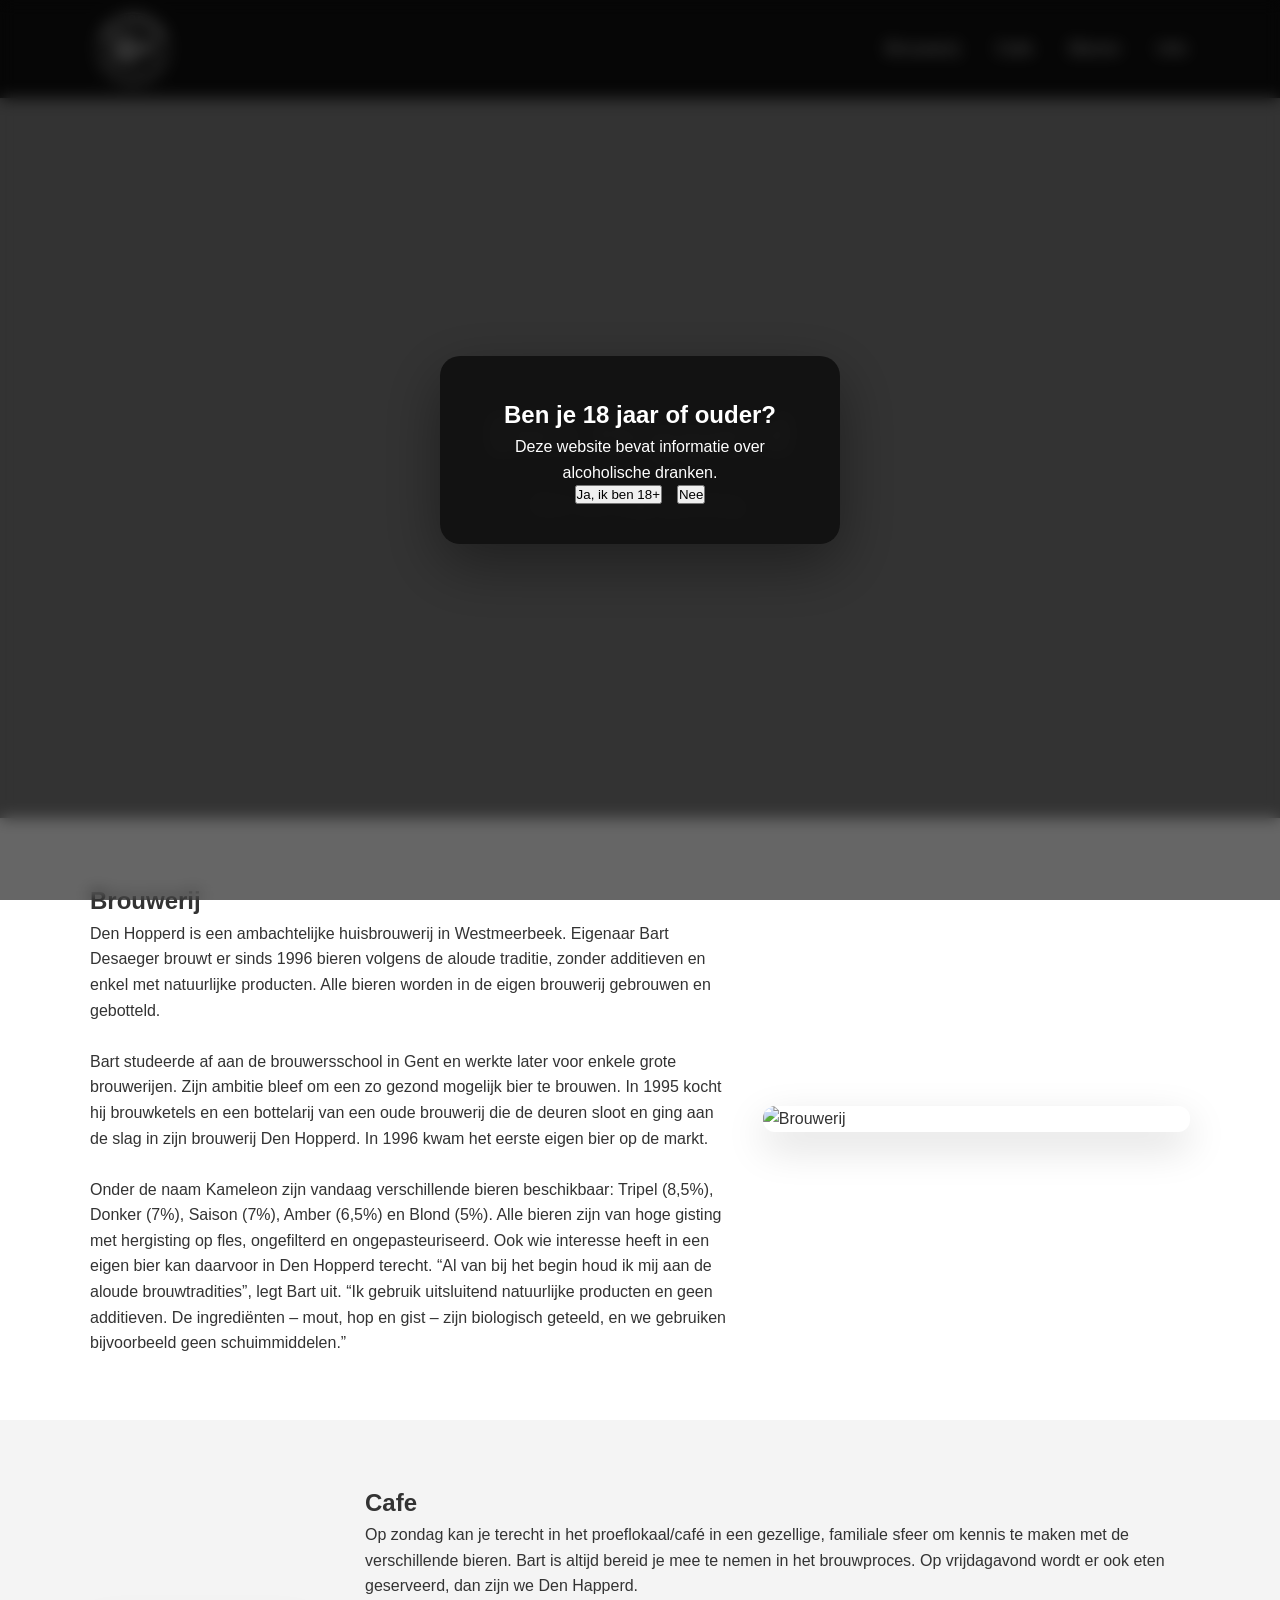
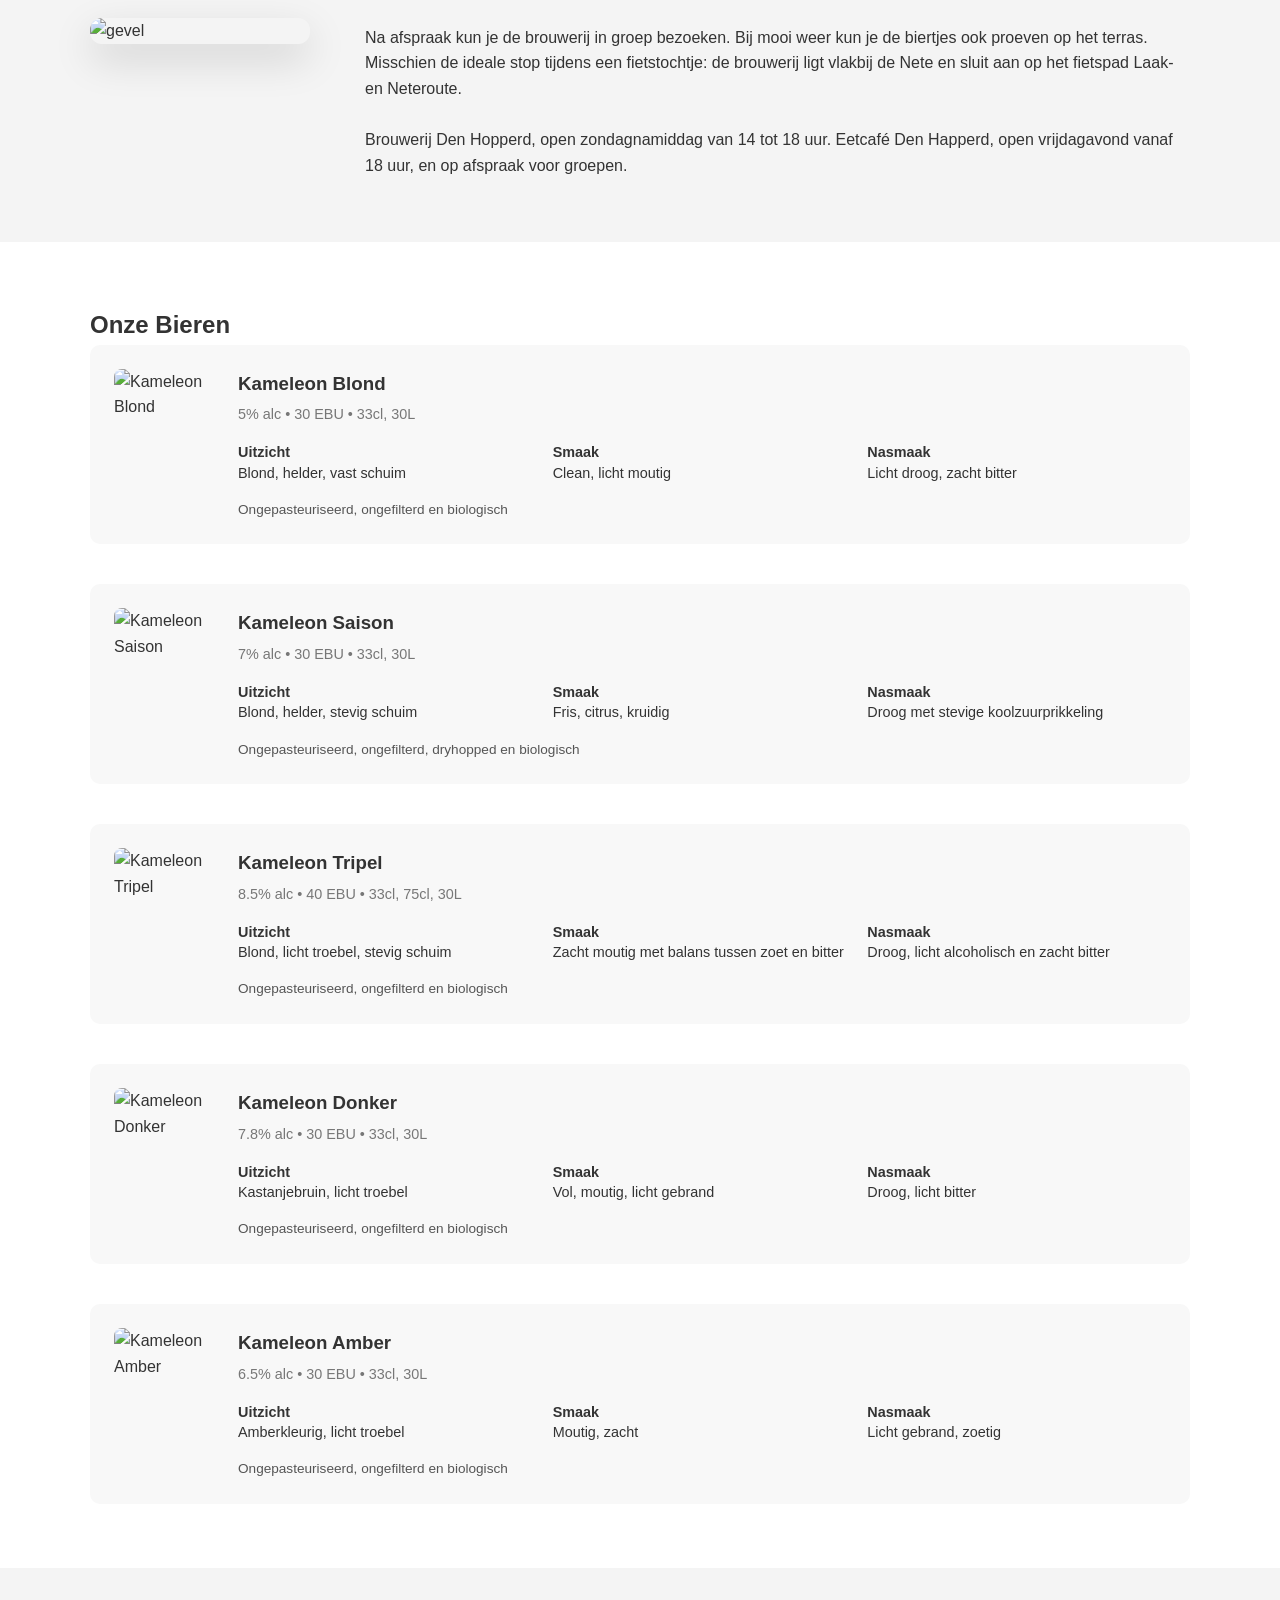
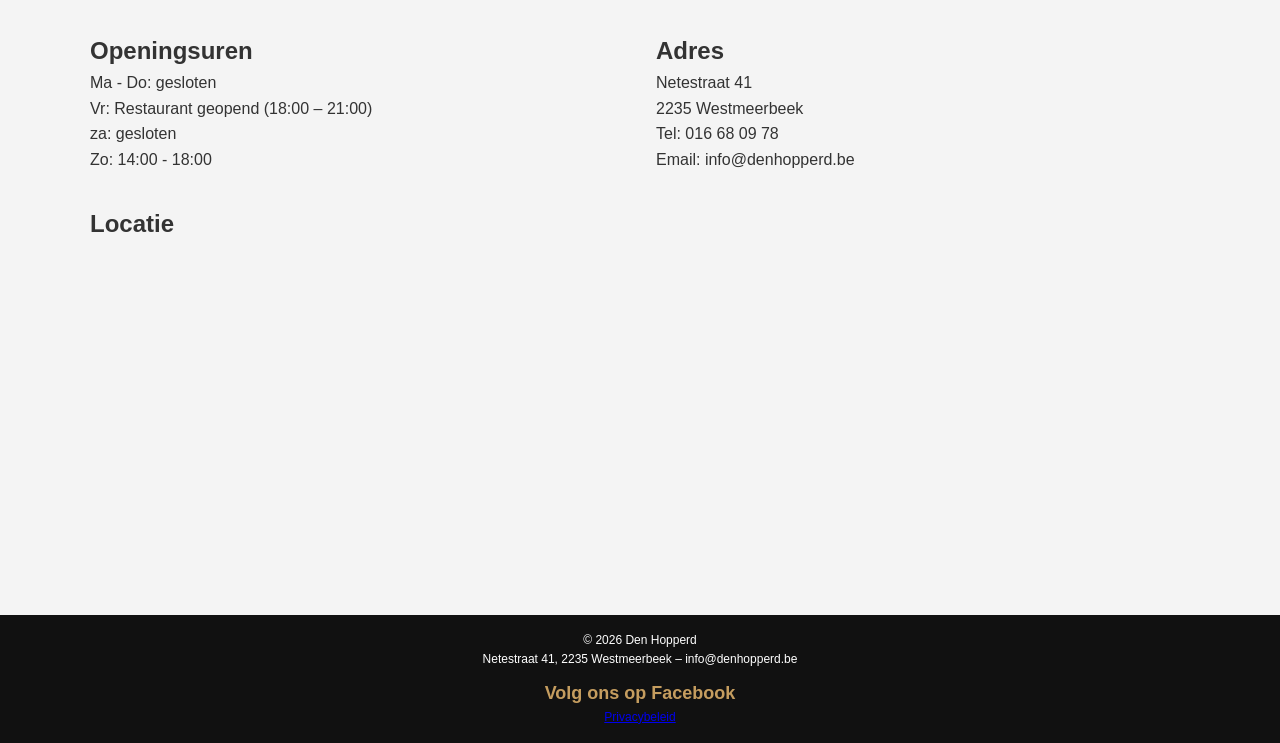
==== commit 0478b436: "btwnr" ====
--- a/index.html
+++ b/index.html
@@ -227,7 +227,7 @@
 <footer>
   <div class="container">
      <p>
-    © 2026 Den Hopperd – BTW BE 0589 847 102 <br>
+    © 2026 Den Hopperd <br>
     Netestraat 41, 2235 Westmeerbeek – info@denhopperd.be
     </p>
     <a class="social-link" href="https://www.facebook.com/hopperd1/" target="_blank">
--- a/style.css
+++ b/style.css
@@ -59,7 +59,7 @@
 }
 
 .hero {
-  background: url("images/toog.jpg") center/cover no-repeat;
+  background: url("Images/toog.jpg") center/cover no-repeat;
   height: 80vh;
   display: flex;
   align-items: center;
